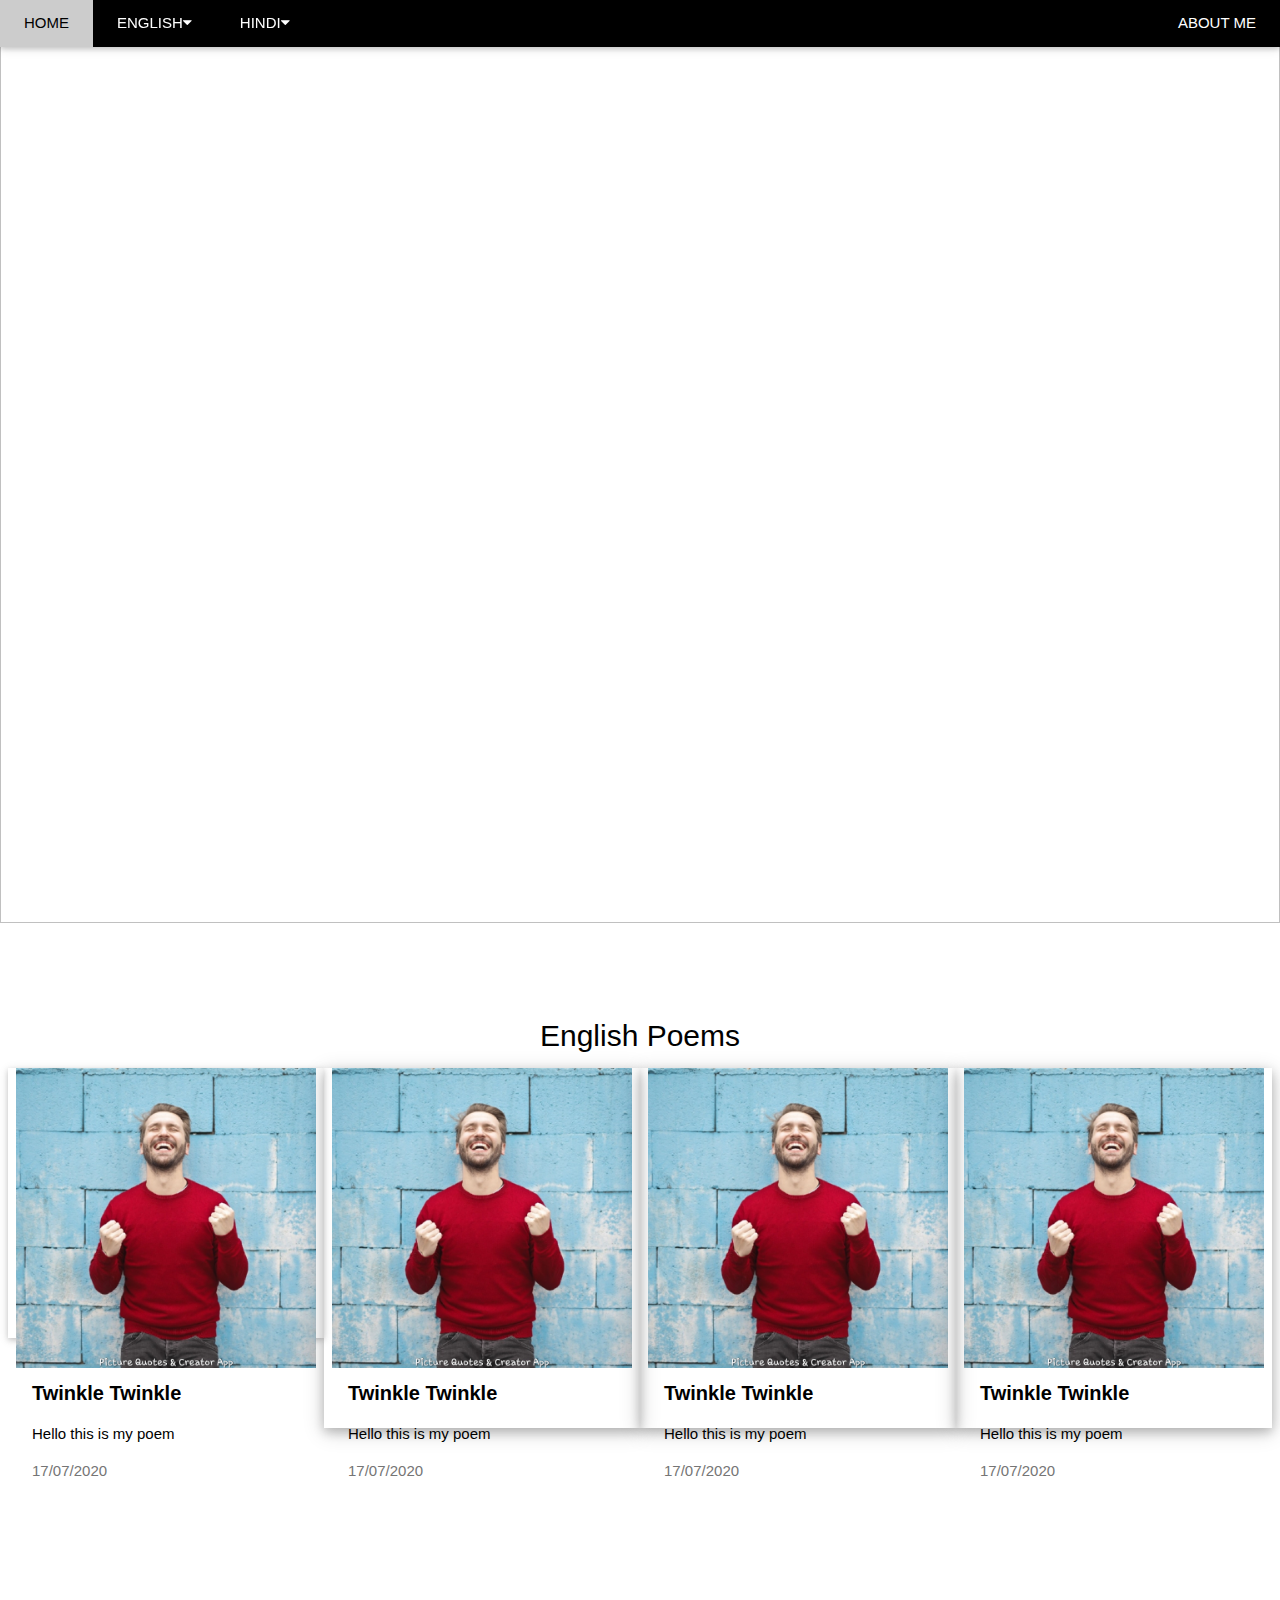
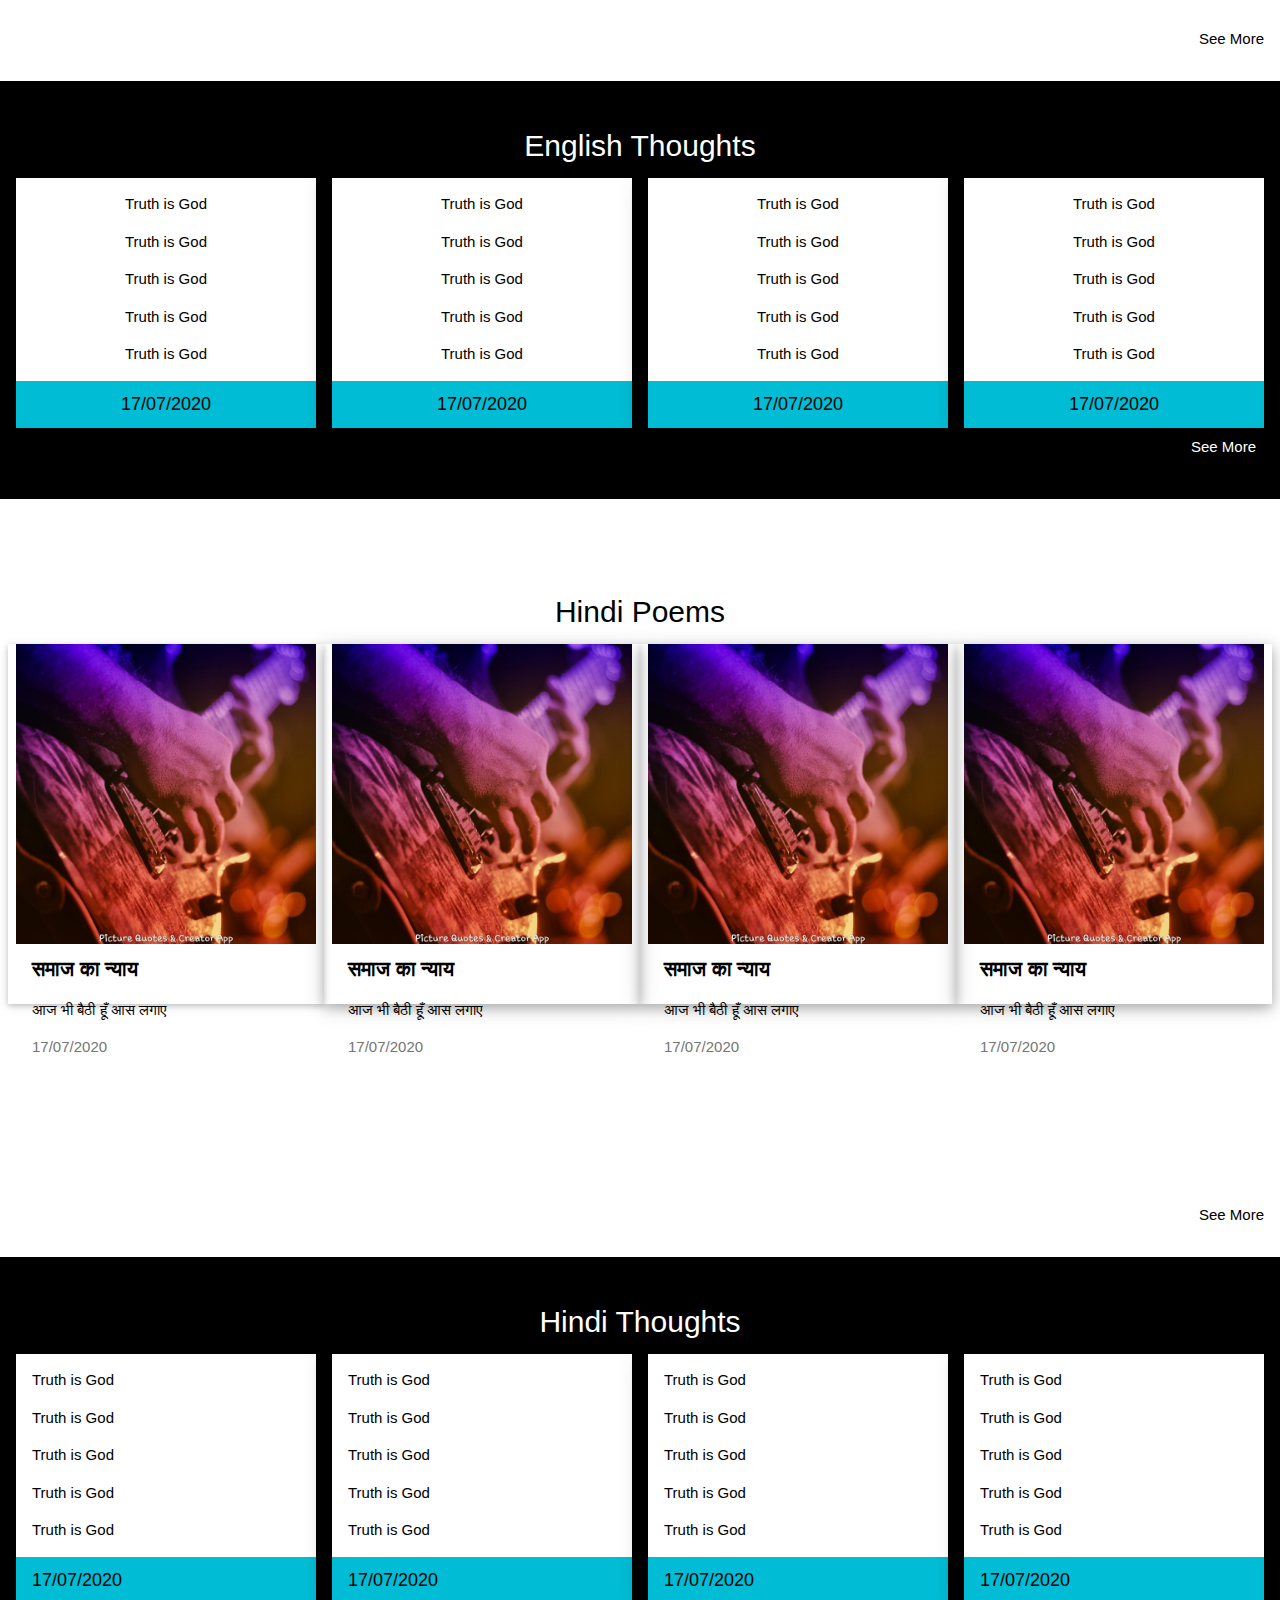
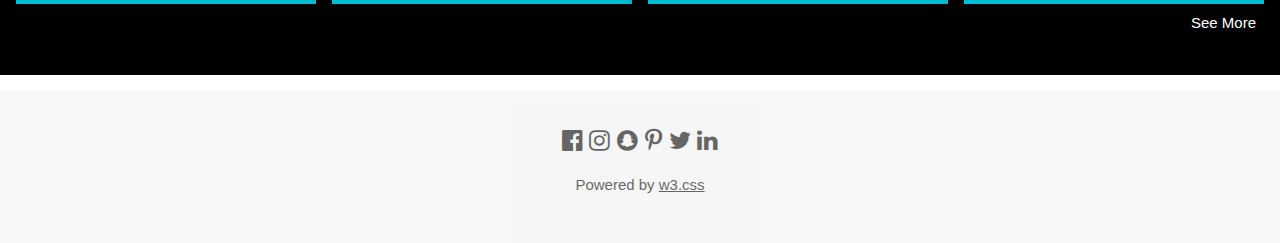
==== index.html @ 1cc3104b "first commit" ====
Result Size: 1516 x 295

<!DOCTYPE html>

<html>

<title>W3.CSS Template</title>

<meta charset="UTF-8">
<meta name="viewport" content="width=device-width, initial-scale=1">
<link rel="stylesheet" href="https://www.w3schools.com/w3css/4/w3.css">
<link rel="stylesheet" href="https://fonts.googleapis.com/css?family=Lato">
<link rel="stylesheet" href="https://cdnjs.cloudflare.com/ajax/libs/font-awesome/4.7.0/css/font-awesome.min.css">
<script type="text/javascript" src="myjs.js"></script>
<link href="https://fonts.googleapis.com/css?family=Kalam|PT+Sans+Caption|Pacifico&display=swap" rel="stylesheet"> 

<body>

​

<!-- Navbar (sit on top) -->

<div class="w3-top">
  <div class="w3-bar w3-black w3-card">
    <a class="w3-bar-item w3-button w3-padding-large w3-hide-medium w3-hide-large w3-right" href="javascript:void(0)" onclick="myFunction()" title="Toggle Navigation Menu"><i class="fa fa-bars"></i></a>
    <a href="#" class="w3-bar-item w3-button w3-padding-large">HOME</a>
    <div class="w3-dropdown-hover w3-hide-small">
      <button class="w3-padding-large w3-button w3-right" title="English">ENGLISH<i class="fa fa-caret-down"></i></button>     
      <div class="w3-dropdown-content w3-bar-block w3-card-4 w3-right">
        <a href="#" class="w3-bar-item w3-button">POEMS</a>
        <a href="#" class="w3-bar-item w3-button">THOUGHTS</a>
      </div>
    </div>

    <div class="w3-dropdown-hover w3-hide-small">
      <button class="w3-padding-large w3-button w3-right" title="Hindi">HINDI<i class="fa fa-caret-down"></i></button>     
      <div class="w3-dropdown-content w3-bar-block w3-card-4 w3-right">
        <a href="#" class="w3-bar-item w3-button">POEMS</a>
        <a href="#" class="w3-bar-item w3-button">THOUGHTS</a>
      </div>
    </div>

    <a href="#about" class="w3-bar-item w3-button w3-padding-large w3-hide-small w3-right">ABOUT ME</a>
  </div>
</div>

<!-- Navbar on small screens (remove the onclick attribute if you want the navbar to always show on top of the content when clicking on the links) -->
<div id="navDemo" class="w3-bar-block w3-black w3-hide w3-hide-large w3-hide-medium w3-top" style="margin-top:46px">
  <a href="#band" class="w3-bar-item w3-button w3-padding-large" onclick="myFunction()">ENGLISH POEMS</a>
  <a href="#tour" class="w3-bar-item w3-button w3-padding-large" onclick="myFunction()">ENGLISH THOUGHTS</a>
  <a href="#contact" class="w3-bar-item w3-button w3-padding-large" onclick="myFunction()">HINDI POEMS</a>
  <a href="#" class="w3-bar-item w3-button w3-padding-large" onclick="myFunction()">HINDI THOUGHTS</a>
  <a href="#" class="w3-bar-item w3-button w3-padding-large" onclick="myFunction()">ABOUT ME</a>
</div>

<div class="w3-display-container w3-wide">
  <img src="main.jpg" class="w3-image" style="width:100%">
  <div class="w3-display-middle"><h1 class="w3-xxxlarge w3-text-white w3-animate-fading" style="font-family: 'Pacifico', cursive;">Imagine & Feel</h1></div>

</div>


<!-- English Poems-->
 <div class="w3-row-padding w3-padding-64 w3-section">
	<h2 class="w3-center">English Poems</h2>

  <div class="w3-card w3-col s3" style="width:25%;height:30%">
    <img src="English_Poems/Poem1.jpg" class="w3-hover-grayscale" alt="Person" style="width:100%">
    <div class="w3-container">
      <h4><b>Twinkle Twinkle</b></h4>
      <p>Hello this is my poem </p>
      <p class="w3-text-gray">17/07/2020</p>
    </div>
  </div>
  <div class="w3-card-4 w3-col s3" style="width:25%;height:40%">
    <img src="English_Poems/Poem1.jpg" class="w3-hover-grayscale" alt="Person" style="width:100%">
    <div class="w3-container">
      <h4><b>Twinkle Twinkle </b></h4>
      <p>Hello this is my poem</p>
      <p class="w3-text-gray">17/07/2020</p>
    </div>
  </div>
    <div class="w3-card-4 w3-col s3" style="width:25%;height:40%">
    <img src="English_Poems/Poem1.jpg" class="w3-hover-grayscale" alt="Person" style="width:100%">
    <div class="w3-container">
      <h4><b>Twinkle Twinkle </b></h4>
      <p>Hello this is my poem </p>
      <p class="w3-text-gray">17/07/2020</p>
    </div>
  </div>

    <div class="w3-card-4 w3-col s3" style="width:25%;height:40%">
    <img src="English_Poems/Poem1.jpg" class="w3-hover-grayscale" alt="Person" style="width:100%">
    <div class="w3-container">
      <h4><b>Twinkle Twinkle </b></h4>
      <p>Hello this is my poem</p>
      <p class="w3-text-gray">17/07/2020</p>
    </div>
  </div>
  <br>
</div>

<br>
<br>
<br>
<br>
<br>
<div>
 <a href="englishp.html"><button class="w3-btn w3-right w3-round-xxlarge">See More</button></a>
</div>
<br>
<br>

<!-- English Thoughts-->
<div class="w3-row-padding w3-padding-32 w3-section w3-black w3-center">
	<h2>English Thoughts</h2>
	 <div class="w3-card-4 w3-col s3">

	<div class="w3-container w3-white">
	  <p>Truth is God</p>
	  <p>Truth is God</p>
	  <p>Truth is God</p>
	  <p>Truth is God</p>
	  <p>Truth is God</p>
	</div>

	<footer class="w3-container w3-cyan">
	  <h5>17/07/2020</h5>
	</footer>

	</div> 

	<div class="w3-card-4 w3-col s3">

	<div class="w3-container w3-white">
	  <p>Truth is God</p>
	  <p>Truth is God</p>
	  <p>Truth is God</p>
	  <p>Truth is God</p>
	  <p>Truth is God</p>
	</div>

	<footer class="w3-container w3-cyan">
	  <h5>17/07/2020</h5>
	</footer>

	</div>

	<div class="w3-card-4 w3-col s3">

	<div class="w3-container w3-white">
	  <p>Truth is God</p>
	  <p>Truth is God</p>
	  <p>Truth is God</p>
	  <p>Truth is God</p>
	  <p>Truth is God</p>
	</div>

	<footer class="w3-container w3-cyan">
	  <h5>17/07/2020</h5>
	</footer>

	</div>

	<div class="w3-card-4 w3-col s3">

	<div class="w3-container w3-white">
	  <p>Truth is God</p>
	  <p>Truth is God</p>
	  <p>Truth is God</p>
	  <p>Truth is God</p>
	  <p>Truth is God</p>
	</div>

	<footer class="w3-container w3-cyan">
	  <h5>17/07/2020</h5>
	</footer>

	</div>
	<br>
	<div>
 		<a href="englisht.html"><button class="w3-btn w3-right w3-round-xxlarge">See More</button></a>
	</div>
</div>



<!-- Hindi Poems-->
 <div class="w3-row-padding w3-padding-64 w3-section">
	<h2 class="w3-center">Hindi Poems</h2>

  <div class="w3-card w3-col s3" style="width:25%;height:40%">
    <img src="Hindi_Poems/Poem1.jpg" class="w3-hover-grayscale" alt="Person" style="width:100%">
    <div class="w3-container">
      <h4><b>समाज का न्याय </b></h4>
      <p>आज भी बैठी हूँ आस लगाए </p>
      <p class="w3-text-gray">17/07/2020</p>
    </div>
  </div>
  <div class="w3-card-4 w3-col s3" style="width:25%;height:40%">
    <img src="Hindi_Poems/Poem1.jpg" class="w3-hover-grayscale" alt="Person" style="width:100%">
    <div class="w3-container">
      <h4><b>समाज का न्याय </b></h4>
      <p>आज भी बैठी हूँ आस लगाए </p>
      <p class="w3-text-gray">17/07/2020</p>
    </div>
  </div>
    <div class="w3-card-4 w3-col s3" style="width:25%;height:40%">
    <img src="Hindi_Poems/Poem1.jpg" class="w3-hover-grayscale" alt="Person" style="width:100%">
    <div class="w3-container">
      <h4><b>समाज का न्याय </b></h4>
      <p>आज भी बैठी हूँ आस लगाए </p>
      <p class="w3-text-gray">17/07/2020</p>
    </div>
  </div>

    <div class="w3-card-4 w3-col s3" style="width:25%;height:40%">
    <img src="Hindi_Poems/Poem1.jpg" class="w3-hover-grayscale" alt="Person" style="width:100%">
    <div class="w3-container">
      <h4><b>समाज का न्याय </b></h4>
      <p>आज भी बैठी हूँ आस लगाए </p>
      <p class="w3-text-gray">17/07/2020</p>
    </div>
  </div>
  <br>
</div>
<br>
<br>
<br>
<br>
<br>
<div>
 <a href="hindip.html"><button class="w3-btn w3-right w3-round-xxlarge">See More</button></a>
</div>
<br>
<br>

<!-- Hindi Thoughts-->
<div class="w3-row-padding w3-padding-32 w3-section w3-black">
	<h2 class="w3-center">Hindi Thoughts</h2>
	 <div class="w3-card-4 w3-col s3">

	<div class="w3-container w3-white">
	  <p>Truth is God</p>
	  <p>Truth is God</p>
	  <p>Truth is God</p>
	  <p>Truth is God</p>
	  <p>Truth is God</p>
	</div>

	<footer class="w3-container w3-cyan">
	  <h5>17/07/2020</h5>
	</footer>

	</div> 

	<div class="w3-card-4 w3-col s3">

	<div class="w3-container w3-white">
	  <p>Truth is God</p>
	  <p>Truth is God</p>
	  <p>Truth is God</p>
	  <p>Truth is God</p>
	  <p>Truth is God</p>
	</div>

	<footer class="w3-container w3-cyan">
	  <h5>17/07/2020</h5>
	</footer>

	</div>

	<div class="w3-card-4 w3-col s3">

	<div class="w3-container w3-white">
	  <p>Truth is God</p>
	  <p>Truth is God</p>
	  <p>Truth is God</p>
	  <p>Truth is God</p>
	  <p>Truth is God</p>
	</div>

	<footer class="w3-container w3-cyan">
	  <h5>17/07/2020</h5>
	</footer>

	</div>

	<div class="w3-card-4 w3-col s3">

	<div class="w3-container w3-white">
	  <p>Truth is God</p>
	  <p>Truth is God</p>
	  <p>Truth is God</p>
	  <p>Truth is God</p>
	  <p>Truth is God</p>
	</div>

	<footer class="w3-container w3-cyan">
	  <h5>17/07/2020</h5>
	</footer>

	</div>
	<br>
	<div>
 		<a href="hindit.html"><button class="w3-btn w3-right w3-round-xxlarge">See More</button></a>
	</div>
</div>
<!-- Footer -->
<footer class="w3-container w3-padding-32 w3-center w3-opacity w3-light-grey w3-xlarge">
  <i class="fa fa-facebook-official w3-hover-opacity"></i>
  <i class="fa fa-instagram w3-hover-opacity"></i>
  <i class="fa fa-snapchat w3-hover-opacity"></i>
  <i class="fa fa-pinterest-p w3-hover-opacity"></i>
  <i class="fa fa-twitter w3-hover-opacity"></i>
  <i class="fa fa-linkedin w3-hover-opacity"></i>
  <p class="w3-medium">Powered by <a href="https://www.w3schools.com/w3css/default.asp" target="_blank">w3.css</a></p>
</footer>

</body>
</html>
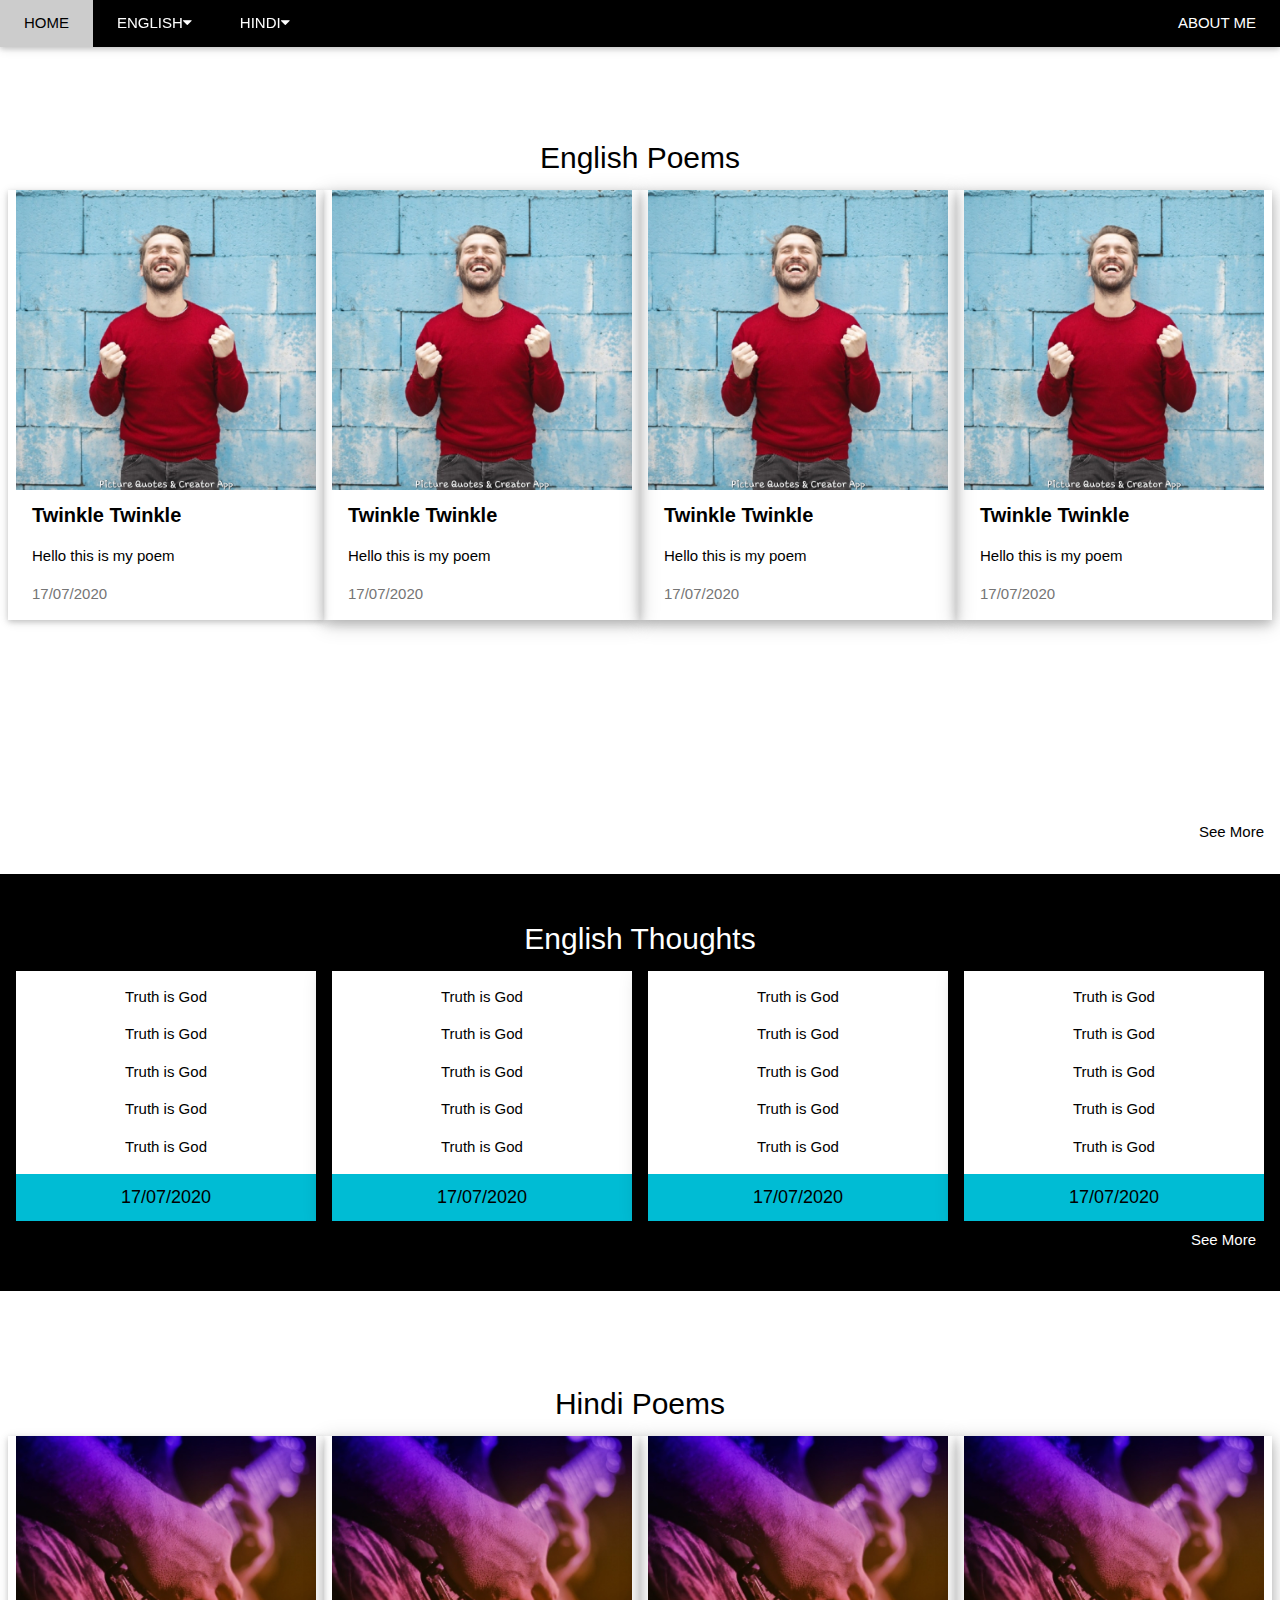
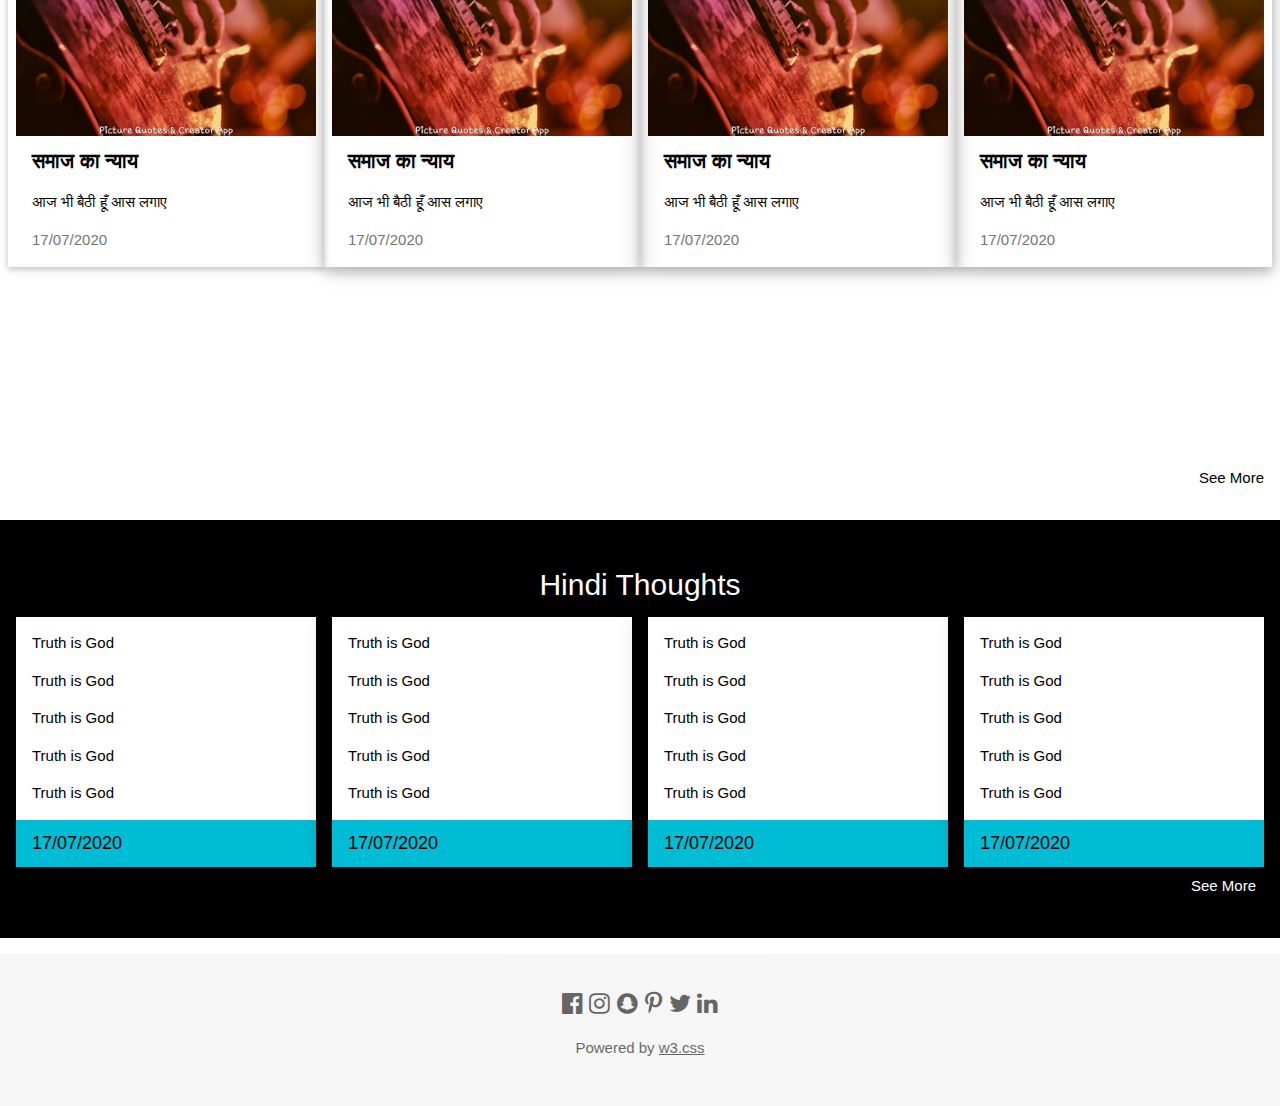
==== commit 0f78492c: "fs" ====
--- a/index.html
+++ b/index.html
@@ -1,6 +1,3 @@
-
-Result Size: 1516 x 295
-
 <!DOCTYPE html>
 
 <html>
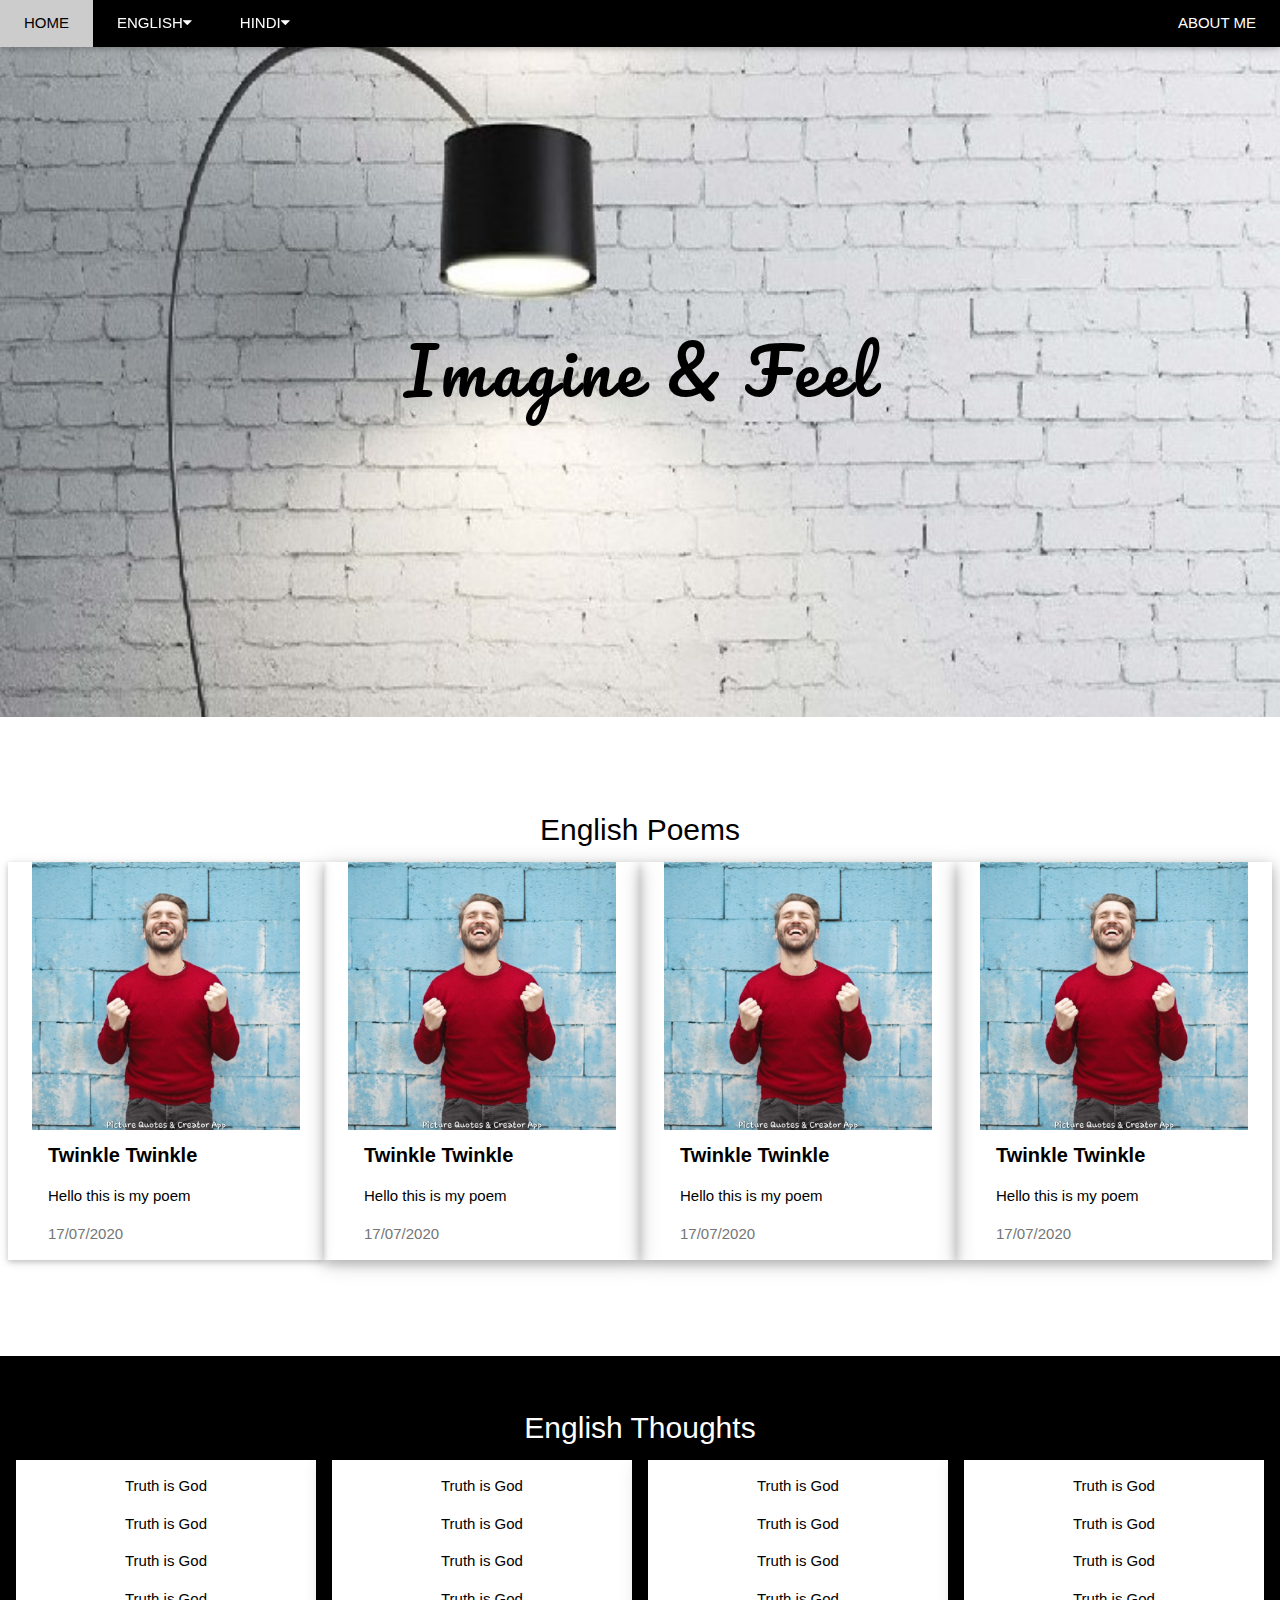
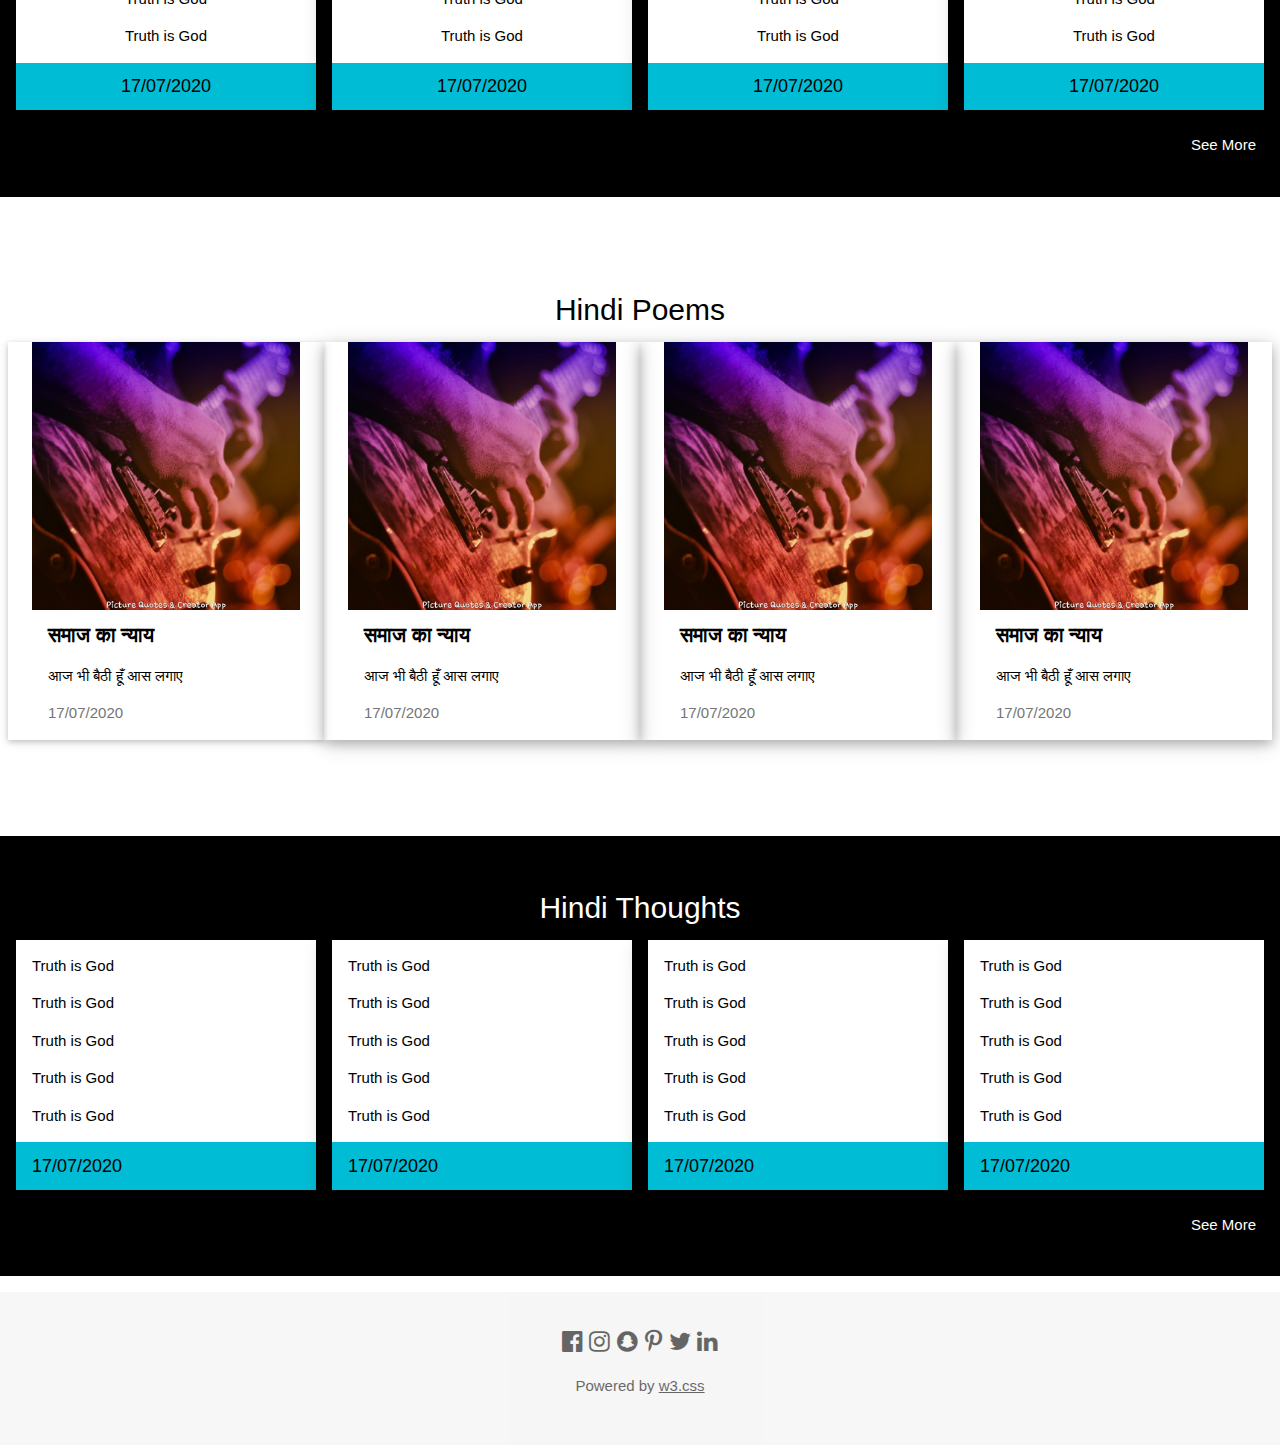
==== commit 732340f1: "fs" ====
--- a/index.html
+++ b/index.html
@@ -2,7 +2,7 @@
 
 <html>
 
-<title>W3.CSS Template</title>
+<title>Imagine And Feel</title>
 
 <meta charset="UTF-8">
 <meta name="viewport" content="width=device-width, initial-scale=1">
@@ -25,16 +25,16 @@
     <div class="w3-dropdown-hover w3-hide-small">
       <button class="w3-padding-large w3-button w3-right" title="English">ENGLISH<i class="fa fa-caret-down"></i></button>     
       <div class="w3-dropdown-content w3-bar-block w3-card-4 w3-right">
-        <a href="#" class="w3-bar-item w3-button">POEMS</a>
-        <a href="#" class="w3-bar-item w3-button">THOUGHTS</a>
+        <a href="#englishp" class="w3-bar-item w3-button">POEMS</a>
+        <a href="#englisht" class="w3-bar-item w3-button">THOUGHTS</a>
       </div>
     </div>
 
     <div class="w3-dropdown-hover w3-hide-small">
       <button class="w3-padding-large w3-button w3-right" title="Hindi">HINDI<i class="fa fa-caret-down"></i></button>     
       <div class="w3-dropdown-content w3-bar-block w3-card-4 w3-right">
-        <a href="#" class="w3-bar-item w3-button">POEMS</a>
-        <a href="#" class="w3-bar-item w3-button">THOUGHTS</a>
+        <a href="#hindip" class="w3-bar-item w3-button">POEMS</a>
+        <a href="#hindit" class="w3-bar-item w3-button">THOUGHTS</a>
       </div>
     </div>
 
@@ -44,33 +44,36 @@
 
 <!-- Navbar on small screens (remove the onclick attribute if you want the navbar to always show on top of the content when clicking on the links) -->
 <div id="navDemo" class="w3-bar-block w3-black w3-hide w3-hide-large w3-hide-medium w3-top" style="margin-top:46px">
-  <a href="#band" class="w3-bar-item w3-button w3-padding-large" onclick="myFunction()">ENGLISH POEMS</a>
-  <a href="#tour" class="w3-bar-item w3-button w3-padding-large" onclick="myFunction()">ENGLISH THOUGHTS</a>
-  <a href="#contact" class="w3-bar-item w3-button w3-padding-large" onclick="myFunction()">HINDI POEMS</a>
-  <a href="#" class="w3-bar-item w3-button w3-padding-large" onclick="myFunction()">HINDI THOUGHTS</a>
-  <a href="#" class="w3-bar-item w3-button w3-padding-large" onclick="myFunction()">ABOUT ME</a>
+  <a href="#englishp" class="w3-bar-item w3-button w3-padding-large" onclick="myFunction()">ENGLISH POEMS</a>
+  <a href="#englisht" class="w3-bar-item w3-button w3-padding-large" onclick="myFunction()">ENGLISH THOUGHTS</a>
+  <a href="#hindip" class="w3-bar-item w3-button w3-padding-large" onclick="myFunction()">HINDI POEMS</a>
+  <a href="#hindit" class="w3-bar-item w3-button w3-padding-large" onclick="myFunction()">HINDI THOUGHTS</a>
+  <a href="about.html" class="w3-bar-item w3-button w3-padding-large" onclick="myFunction()">ABOUT ME</a>
 </div>
 
 <div class="w3-display-container w3-wide">
   <img src="main.jpg" class="w3-image" style="width:100%">
-  <div class="w3-display-middle"><h1 class="w3-xxxlarge w3-text-white w3-animate-fading" style="font-family: 'Pacifico', cursive;">Imagine & Feel</h1></div>
+  <div class="w3-display-middle"><h1 class="w3-jumbo w3-text-black w3-animate-fading" style="font-family: 'Pacifico', cursive;">Imagine & Feel</h1></div>
 
 </div>
 
 
 <!-- English Poems-->
- <div class="w3-row-padding w3-padding-64 w3-section">
+ <div class="w3-row-padding w3-padding-64 w3-section" id="englishp">
 	<h2 class="w3-center">English Poems</h2>
 
-  <div class="w3-card w3-col s3" style="width:25%;height:30%">
+  <div class="w3-card w3-col l3 m6 w3-margin-bottom" style="width:25%;height:30%">
+  	<div class="w3-container">
     <img src="English_Poems/Poem1.jpg" class="w3-hover-grayscale" alt="Person" style="width:100%">
     <div class="w3-container">
       <h4><b>Twinkle Twinkle</b></h4>
       <p>Hello this is my poem </p>
       <p class="w3-text-gray">17/07/2020</p>
-    </div>
-  </div>
-  <div class="w3-card-4 w3-col s3" style="width:25%;height:40%">
+  </div>
+    </div>
+  </div>
+  <div class="w3-card-4 w3-col l3 m6 w3-margin-bottom" style="width:25%;height:40%">
+  	<div class="w3-container">
     <img src="English_Poems/Poem1.jpg" class="w3-hover-grayscale" alt="Person" style="width:100%">
     <div class="w3-container">
       <h4><b>Twinkle Twinkle </b></h4>
@@ -78,7 +81,10 @@
       <p class="w3-text-gray">17/07/2020</p>
     </div>
   </div>
-    <div class="w3-card-4 w3-col s3" style="width:25%;height:40%">
+</div>
+
+    <div class="w3-card-4 w3-col l3 m6 w3-margin-bottom" style="width:25%;height:40%">
+    	<div class="w3-container">
     <img src="English_Poems/Poem1.jpg" class="w3-hover-grayscale" alt="Person" style="width:100%">
     <div class="w3-container">
       <h4><b>Twinkle Twinkle </b></h4>
@@ -86,8 +92,11 @@
       <p class="w3-text-gray">17/07/2020</p>
     </div>
   </div>
-
-    <div class="w3-card-4 w3-col s3" style="width:25%;height:40%">
+</div>
+
+
+    <div class="w3-card-4 w3-col l3 m6 w3-margin-bottom" style="width:25%;height:40%">
+	<div class="w3-container">
     <img src="English_Poems/Poem1.jpg" class="w3-hover-grayscale" alt="Person" style="width:100%">
     <div class="w3-container">
       <h4><b>Twinkle Twinkle </b></h4>
@@ -95,24 +104,17 @@
       <p class="w3-text-gray">17/07/2020</p>
     </div>
   </div>
-  <br>
-</div>
-
-<br>
-<br>
-<br>
-<br>
-<br>
+</div>
+</div>
 <div>
  <a href="englishp.html"><button class="w3-btn w3-right w3-round-xxlarge">See More</button></a>
 </div>
-<br>
-<br>
+
 
 <!-- English Thoughts-->
-<div class="w3-row-padding w3-padding-32 w3-section w3-black w3-center">
+<div class="w3-row-padding w3-padding-32 w3-section w3-black w3-center" id="englisht">
 	<h2>English Thoughts</h2>
-	 <div class="w3-card-4 w3-col s3">
+	 <div class="w3-card-4 w3-col l3 m6 w3-margin-bottom">
 
 	<div class="w3-container w3-white">
 	  <p>Truth is God</p>
@@ -128,39 +130,39 @@
 
 	</div> 
 
-	<div class="w3-card-4 w3-col s3">
-
-	<div class="w3-container w3-white">
-	  <p>Truth is God</p>
-	  <p>Truth is God</p>
-	  <p>Truth is God</p>
-	  <p>Truth is God</p>
-	  <p>Truth is God</p>
-	</div>
-
-	<footer class="w3-container w3-cyan">
-	  <h5>17/07/2020</h5>
-	</footer>
-
-	</div>
-
-	<div class="w3-card-4 w3-col s3">
-
-	<div class="w3-container w3-white">
-	  <p>Truth is God</p>
-	  <p>Truth is God</p>
-	  <p>Truth is God</p>
-	  <p>Truth is God</p>
-	  <p>Truth is God</p>
-	</div>
-
-	<footer class="w3-container w3-cyan">
-	  <h5>17/07/2020</h5>
-	</footer>
-
-	</div>
-
-	<div class="w3-card-4 w3-col s3">
+	<div class="w3-card-4 w3-col l3 m6 w3-margin-bottom">
+
+	<div class="w3-container w3-white">
+	  <p>Truth is God</p>
+	  <p>Truth is God</p>
+	  <p>Truth is God</p>
+	  <p>Truth is God</p>
+	  <p>Truth is God</p>
+	</div>
+
+	<footer class="w3-container w3-cyan">
+	  <h5>17/07/2020</h5>
+	</footer>
+
+	</div>
+
+	<div class="w3-card-4 w3-col l3 m6 w3-margin-bottom">
+
+	<div class="w3-container w3-white">
+	  <p>Truth is God</p>
+	  <p>Truth is God</p>
+	  <p>Truth is God</p>
+	  <p>Truth is God</p>
+	  <p>Truth is God</p>
+	</div>
+
+	<footer class="w3-container w3-cyan">
+	  <h5>17/07/2020</h5>
+	</footer>
+
+	</div>
+
+	<div class="w3-card-4 w3-col l3 m6 w3-margin-bottom">
 
 	<div class="w3-container w3-white">
 	  <p>Truth is God</p>
@@ -184,10 +186,11 @@
 
 
 <!-- Hindi Poems-->
- <div class="w3-row-padding w3-padding-64 w3-section">
+ <div class="w3-row-padding w3-padding-64 w3-section" id="hindip">
 	<h2 class="w3-center">Hindi Poems</h2>
 
-  <div class="w3-card w3-col s3" style="width:25%;height:40%">
+  <div class="w3-card w3-col l3 m6 w3-margin-bottom" style="width:25%;height:40%">
+  	<div class="w3-container">
     <img src="Hindi_Poems/Poem1.jpg" class="w3-hover-grayscale" alt="Person" style="width:100%">
     <div class="w3-container">
       <h4><b>समाज का न्याय </b></h4>
@@ -195,7 +198,9 @@
       <p class="w3-text-gray">17/07/2020</p>
     </div>
   </div>
-  <div class="w3-card-4 w3-col s3" style="width:25%;height:40%">
+</div>
+  <div class="w3-card-4 w3-col l3 m6 w3-margin-bottom" style="width:25%;height:40%">
+  	<div class="w3-container">
     <img src="Hindi_Poems/Poem1.jpg" class="w3-hover-grayscale" alt="Person" style="width:100%">
     <div class="w3-container">
       <h4><b>समाज का न्याय </b></h4>
@@ -203,7 +208,10 @@
       <p class="w3-text-gray">17/07/2020</p>
     </div>
   </div>
-    <div class="w3-card-4 w3-col s3" style="width:25%;height:40%">
+</div>
+
+    <div class="w3-card-4 w3-col l3 m6 w3-margin-bottom" style="width:25%;height:40%">
+	<div class="w3-container">
     <img src="Hindi_Poems/Poem1.jpg" class="w3-hover-grayscale" alt="Person" style="width:100%">
     <div class="w3-container">
       <h4><b>समाज का न्याय </b></h4>
@@ -211,8 +219,11 @@
       <p class="w3-text-gray">17/07/2020</p>
     </div>
   </div>
-
-    <div class="w3-card-4 w3-col s3" style="width:25%;height:40%">
+</div>
+
+
+    <div class="w3-card-4 w3-col l3 m6 w3-margin-bottom" style="width:25%;height:40%">
+	<div class="w3-container">
     <img src="Hindi_Poems/Poem1.jpg" class="w3-hover-grayscale" alt="Person" style="width:100%">
     <div class="w3-container">
       <h4><b>समाज का न्याय </b></h4>
@@ -220,23 +231,16 @@
       <p class="w3-text-gray">17/07/2020</p>
     </div>
   </div>
-  <br>
-</div>
-<br>
-<br>
-<br>
-<br>
-<br>
+</div>
+</div>
 <div>
  <a href="hindip.html"><button class="w3-btn w3-right w3-round-xxlarge">See More</button></a>
 </div>
-<br>
-<br>
 
 <!-- Hindi Thoughts-->
-<div class="w3-row-padding w3-padding-32 w3-section w3-black">
+<div class="w3-row-padding w3-padding-32 w3-section w3-black" id ="hindit">
 	<h2 class="w3-center">Hindi Thoughts</h2>
-	 <div class="w3-card-4 w3-col s3">
+	 <div class="w3-card-4 w3-col l3 m6 w3-margin-bottom">
 
 	<div class="w3-container w3-white">
 	  <p>Truth is God</p>
@@ -252,39 +256,39 @@
 
 	</div> 
 
-	<div class="w3-card-4 w3-col s3">
-
-	<div class="w3-container w3-white">
-	  <p>Truth is God</p>
-	  <p>Truth is God</p>
-	  <p>Truth is God</p>
-	  <p>Truth is God</p>
-	  <p>Truth is God</p>
-	</div>
-
-	<footer class="w3-container w3-cyan">
-	  <h5>17/07/2020</h5>
-	</footer>
-
-	</div>
-
-	<div class="w3-card-4 w3-col s3">
-
-	<div class="w3-container w3-white">
-	  <p>Truth is God</p>
-	  <p>Truth is God</p>
-	  <p>Truth is God</p>
-	  <p>Truth is God</p>
-	  <p>Truth is God</p>
-	</div>
-
-	<footer class="w3-container w3-cyan">
-	  <h5>17/07/2020</h5>
-	</footer>
-
-	</div>
-
-	<div class="w3-card-4 w3-col s3">
+	<div class="w3-card-4 w3-col l3 m6 w3-margin-bottom">
+
+	<div class="w3-container w3-white">
+	  <p>Truth is God</p>
+	  <p>Truth is God</p>
+	  <p>Truth is God</p>
+	  <p>Truth is God</p>
+	  <p>Truth is God</p>
+	</div>
+
+	<footer class="w3-container w3-cyan">
+	  <h5>17/07/2020</h5>
+	</footer>
+
+	</div>
+
+	<div class="w3-card-4 w3-col l3 m6 w3-margin-bottom">
+
+	<div class="w3-container w3-white">
+	  <p>Truth is God</p>
+	  <p>Truth is God</p>
+	  <p>Truth is God</p>
+	  <p>Truth is God</p>
+	  <p>Truth is God</p>
+	</div>
+
+	<footer class="w3-container w3-cyan">
+	  <h5>17/07/2020</h5>
+	</footer>
+
+	</div>
+
+	<div class="w3-card-4 w3-col l3 m6 w3-margin-bottom">
 
 	<div class="w3-container w3-white">
 	  <p>Truth is God</p>
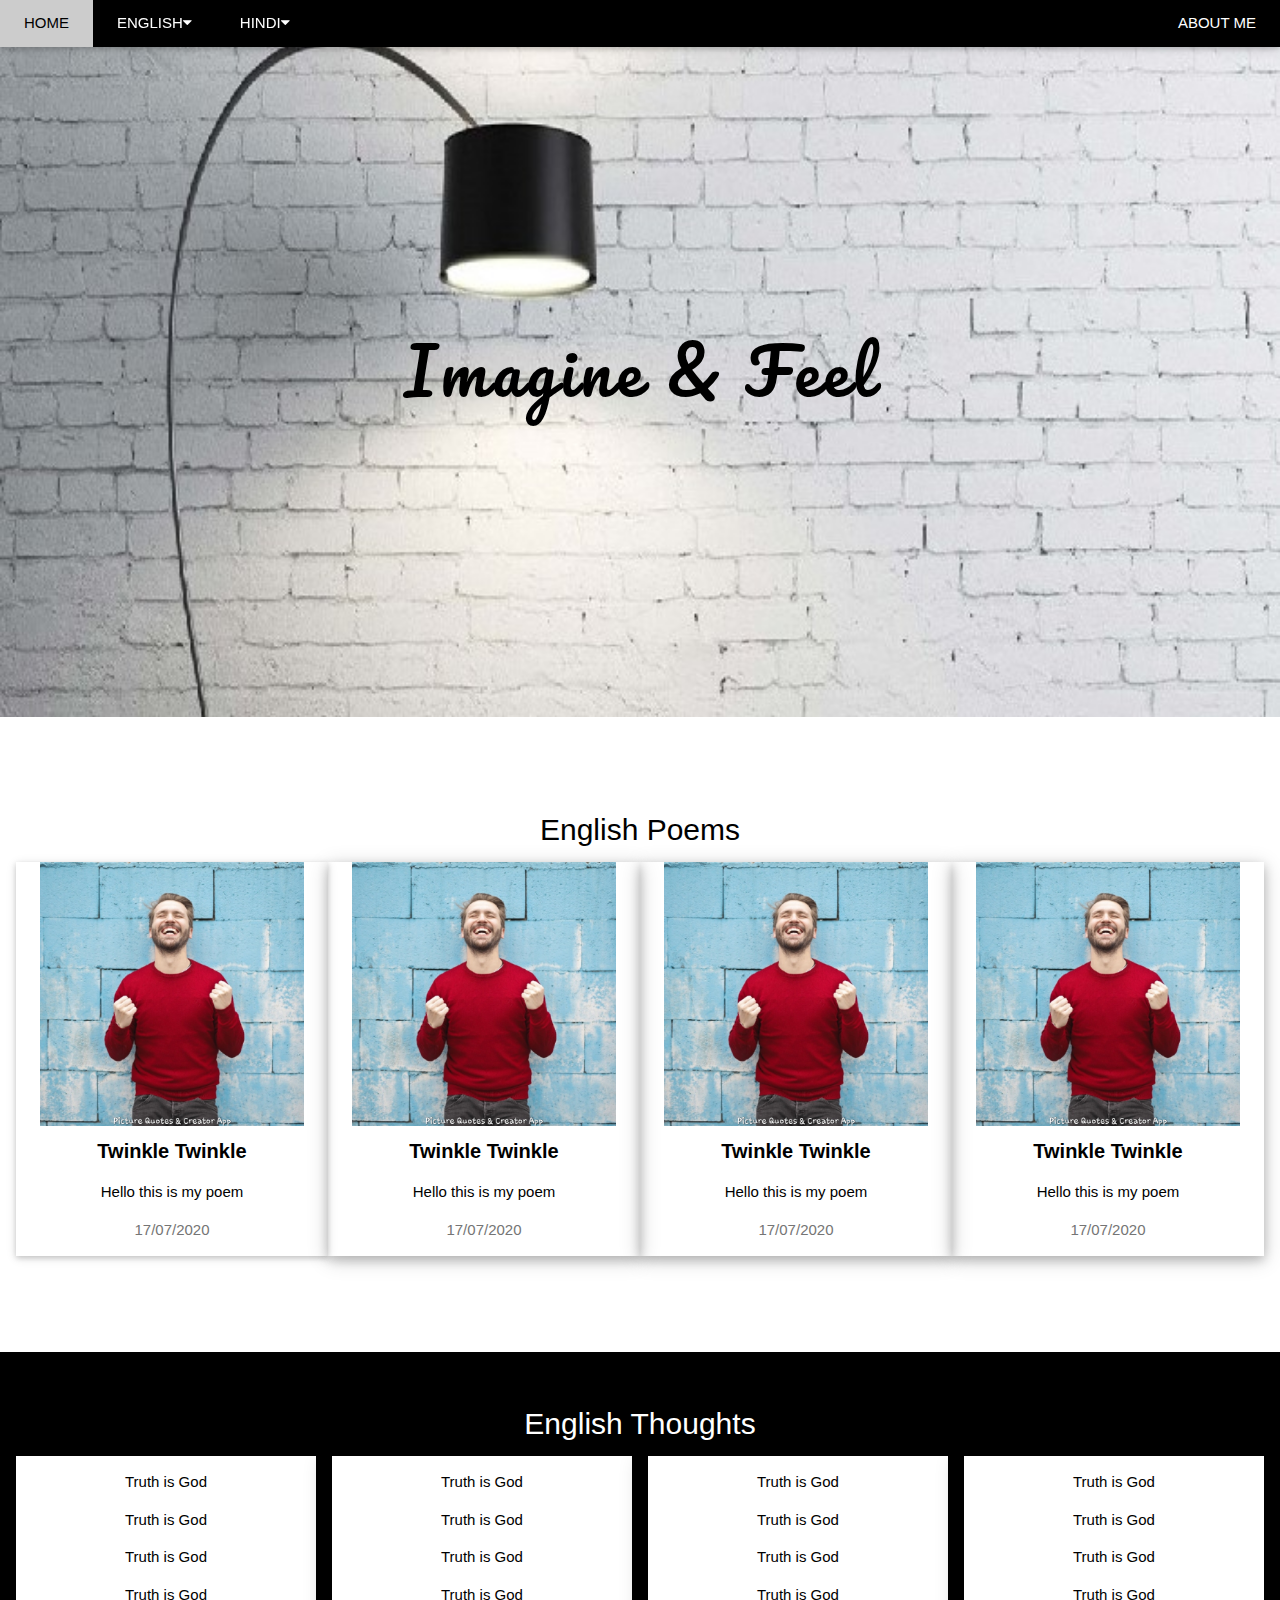
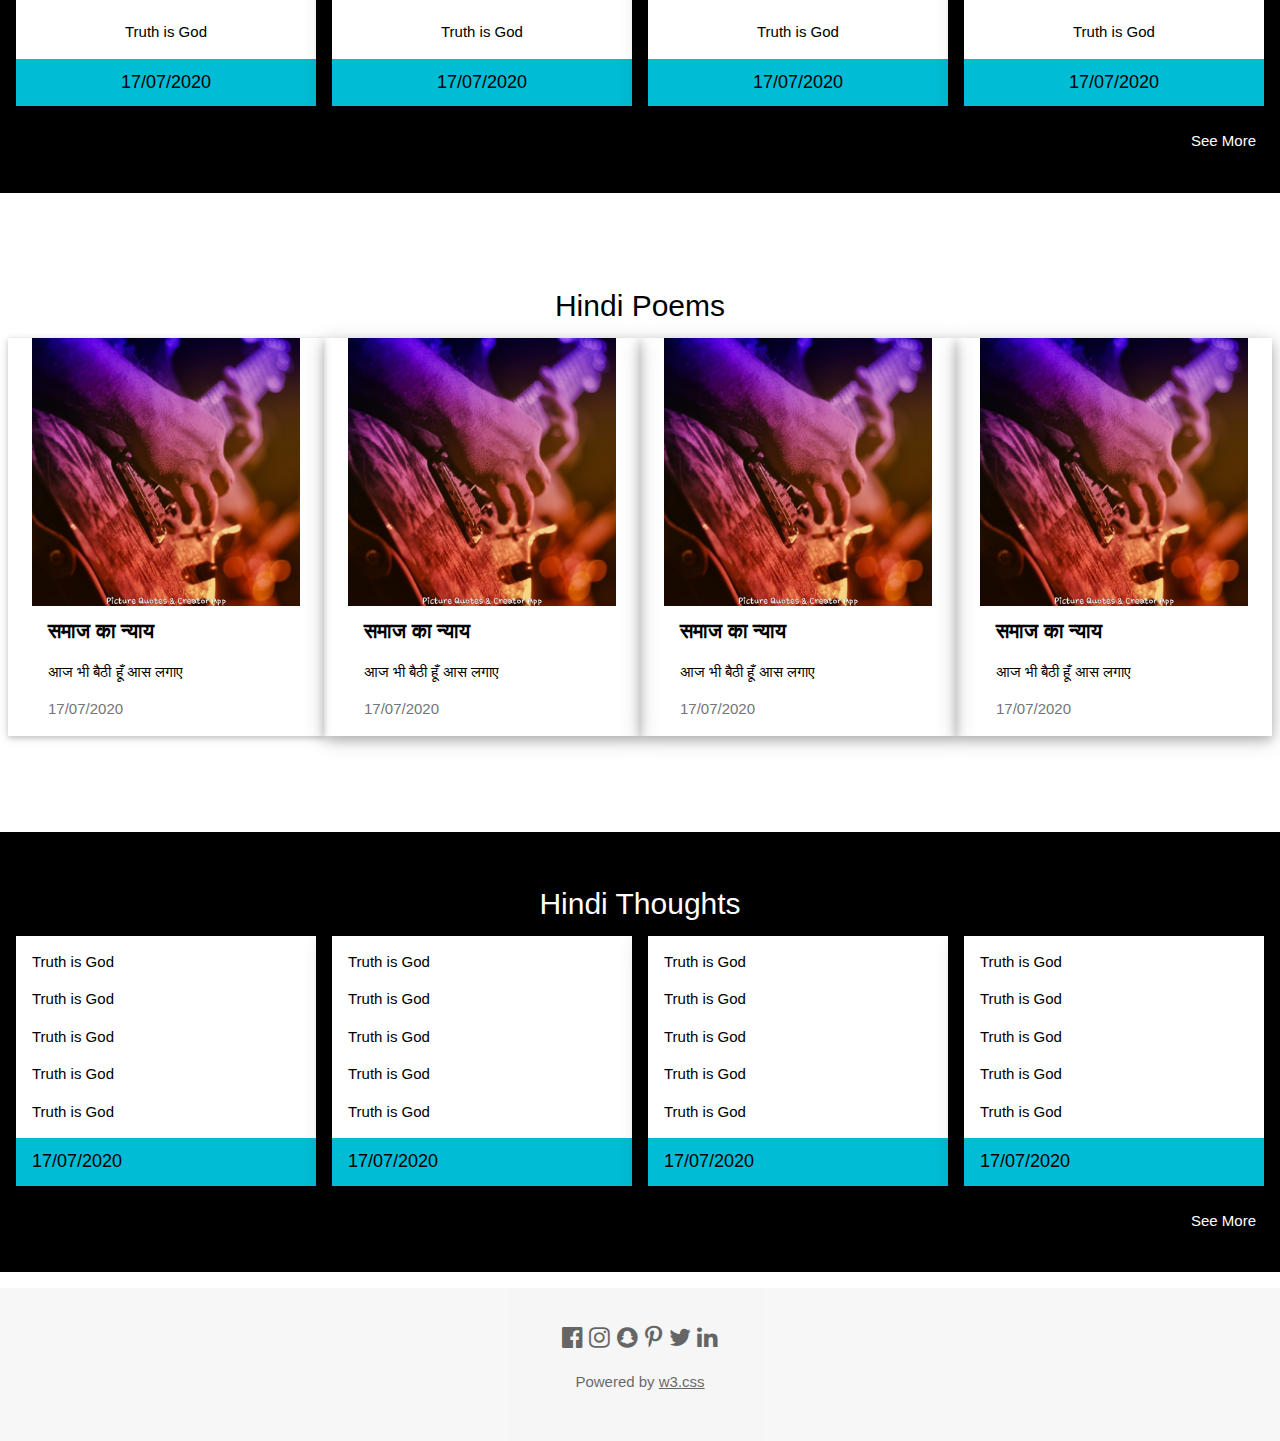
==== commit 0b299204: "fs" ====
--- a/index.html
+++ b/index.html
@@ -59,10 +59,10 @@
 
 
 <!-- English Poems-->
- <div class="w3-row-padding w3-padding-64 w3-section" id="englishp">
+ <div class="w3-container w3-row-padding w3-padding-64 w3-section w3-center" id="englishp">
 	<h2 class="w3-center">English Poems</h2>
 
-  <div class="w3-card w3-col l3 m6 w3-margin-bottom" style="width:25%;height:30%">
+  <div class="w3-card w3-col l3 m3 s6 w3-margin-bottom" >
   	<div class="w3-container">
     <img src="English_Poems/Poem1.jpg" class="w3-hover-grayscale" alt="Person" style="width:100%">
     <div class="w3-container">
@@ -72,7 +72,7 @@
   </div>
     </div>
   </div>
-  <div class="w3-card-4 w3-col l3 m6 w3-margin-bottom" style="width:25%;height:40%">
+  <div class="w3-card-4 w3-col l3 m3 s6 w3-margin-bottom">
   	<div class="w3-container">
     <img src="English_Poems/Poem1.jpg" class="w3-hover-grayscale" alt="Person" style="width:100%">
     <div class="w3-container">
@@ -83,7 +83,7 @@
   </div>
 </div>
 
-    <div class="w3-card-4 w3-col l3 m6 w3-margin-bottom" style="width:25%;height:40%">
+    <div class="w3-card-4 w3-col l3 m3 s6 w3-margin-bottom" >
     	<div class="w3-container">
     <img src="English_Poems/Poem1.jpg" class="w3-hover-grayscale" alt="Person" style="width:100%">
     <div class="w3-container">
@@ -95,7 +95,7 @@
 </div>
 
 
-    <div class="w3-card-4 w3-col l3 m6 w3-margin-bottom" style="width:25%;height:40%">
+    <div class="w3-card-4 w3-col l3 m3 s6 w3-margin-bottom">
 	<div class="w3-container">
     <img src="English_Poems/Poem1.jpg" class="w3-hover-grayscale" alt="Person" style="width:100%">
     <div class="w3-container">
@@ -114,7 +114,7 @@
 <!-- English Thoughts-->
 <div class="w3-row-padding w3-padding-32 w3-section w3-black w3-center" id="englisht">
 	<h2>English Thoughts</h2>
-	 <div class="w3-card-4 w3-col l3 m6 w3-margin-bottom">
+	 <div class="w3-card-4 w3-col l3 m3 s6 w3-margin-bottom">
 
 	<div class="w3-container w3-white">
 	  <p>Truth is God</p>
@@ -130,39 +130,39 @@
 
 	</div> 
 
-	<div class="w3-card-4 w3-col l3 m6 w3-margin-bottom">
-
-	<div class="w3-container w3-white">
-	  <p>Truth is God</p>
-	  <p>Truth is God</p>
-	  <p>Truth is God</p>
-	  <p>Truth is God</p>
-	  <p>Truth is God</p>
-	</div>
-
-	<footer class="w3-container w3-cyan">
-	  <h5>17/07/2020</h5>
-	</footer>
-
-	</div>
-
-	<div class="w3-card-4 w3-col l3 m6 w3-margin-bottom">
-
-	<div class="w3-container w3-white">
-	  <p>Truth is God</p>
-	  <p>Truth is God</p>
-	  <p>Truth is God</p>
-	  <p>Truth is God</p>
-	  <p>Truth is God</p>
-	</div>
-
-	<footer class="w3-container w3-cyan">
-	  <h5>17/07/2020</h5>
-	</footer>
-
-	</div>
-
-	<div class="w3-card-4 w3-col l3 m6 w3-margin-bottom">
+	<div class="w3-card-4 w3-col l3 m3 s6 w3-margin-bottom">
+
+	<div class="w3-container w3-white">
+	  <p>Truth is God</p>
+	  <p>Truth is God</p>
+	  <p>Truth is God</p>
+	  <p>Truth is God</p>
+	  <p>Truth is God</p>
+	</div>
+
+	<footer class="w3-container w3-cyan">
+	  <h5>17/07/2020</h5>
+	</footer>
+
+	</div>
+
+	<div class="w3-card-4 w3-col l3 m3 s6 w3-margin-bottom">
+
+	<div class="w3-container w3-white">
+	  <p>Truth is God</p>
+	  <p>Truth is God</p>
+	  <p>Truth is God</p>
+	  <p>Truth is God</p>
+	  <p>Truth is God</p>
+	</div>
+
+	<footer class="w3-container w3-cyan">
+	  <h5>17/07/2020</h5>
+	</footer>
+
+	</div>
+
+	<div class="w3-card-4 w3-col l3 m3 s6 w3-margin-bottom">
 
 	<div class="w3-container w3-white">
 	  <p>Truth is God</p>
@@ -189,7 +189,7 @@
  <div class="w3-row-padding w3-padding-64 w3-section" id="hindip">
 	<h2 class="w3-center">Hindi Poems</h2>
 
-  <div class="w3-card w3-col l3 m6 w3-margin-bottom" style="width:25%;height:40%">
+  <div class="w3-card w3-col l3 m3 s6 w3-margin-bottom">
   	<div class="w3-container">
     <img src="Hindi_Poems/Poem1.jpg" class="w3-hover-grayscale" alt="Person" style="width:100%">
     <div class="w3-container">
@@ -199,7 +199,7 @@
     </div>
   </div>
 </div>
-  <div class="w3-card-4 w3-col l3 m6 w3-margin-bottom" style="width:25%;height:40%">
+  <div class="w3-card-4 w3-col l3 m3 s6 w3-margin-bottom">
   	<div class="w3-container">
     <img src="Hindi_Poems/Poem1.jpg" class="w3-hover-grayscale" alt="Person" style="width:100%">
     <div class="w3-container">
@@ -210,7 +210,7 @@
   </div>
 </div>
 
-    <div class="w3-card-4 w3-col l3 m6 w3-margin-bottom" style="width:25%;height:40%">
+    <div class="w3-card-4 w3-col l3 m3 s6 w3-margin-bottom">
 	<div class="w3-container">
     <img src="Hindi_Poems/Poem1.jpg" class="w3-hover-grayscale" alt="Person" style="width:100%">
     <div class="w3-container">
@@ -222,7 +222,7 @@
 </div>
 
 
-    <div class="w3-card-4 w3-col l3 m6 w3-margin-bottom" style="width:25%;height:40%">
+    <div class="w3-card-4 w3-col l3 m3 s6 w3-margin-bottom">
 	<div class="w3-container">
     <img src="Hindi_Poems/Poem1.jpg" class="w3-hover-grayscale" alt="Person" style="width:100%">
     <div class="w3-container">
@@ -240,7 +240,7 @@
 <!-- Hindi Thoughts-->
 <div class="w3-row-padding w3-padding-32 w3-section w3-black" id ="hindit">
 	<h2 class="w3-center">Hindi Thoughts</h2>
-	 <div class="w3-card-4 w3-col l3 m6 w3-margin-bottom">
+	 <div class="w3-card-4 w3-col l3 m3 s6 w3-margin-bottom">
 
 	<div class="w3-container w3-white">
 	  <p>Truth is God</p>
@@ -256,23 +256,23 @@
 
 	</div> 
 
-	<div class="w3-card-4 w3-col l3 m6 w3-margin-bottom">
-
-	<div class="w3-container w3-white">
-	  <p>Truth is God</p>
-	  <p>Truth is God</p>
-	  <p>Truth is God</p>
-	  <p>Truth is God</p>
-	  <p>Truth is God</p>
-	</div>
-
-	<footer class="w3-container w3-cyan">
-	  <h5>17/07/2020</h5>
-	</footer>
-
-	</div>
-
-	<div class="w3-card-4 w3-col l3 m6 w3-margin-bottom">
+	<div class="w3-card-4 w3-col l3 m3 s6 w3-margin-bottom">
+
+	<div class="w3-container w3-white">
+	  <p>Truth is God</p>
+	  <p>Truth is God</p>
+	  <p>Truth is God</p>
+	  <p>Truth is God</p>
+	  <p>Truth is God</p>
+	</div>
+
+	<footer class="w3-container w3-cyan">
+	  <h5>17/07/2020</h5>
+	</footer>
+
+	</div>
+
+	<div class="w3-card-4 w3-col l3 m3 s6 w3-margin-bottom">
 
 	<div class="w3-container w3-white">
 	  <p>Truth is God</p>
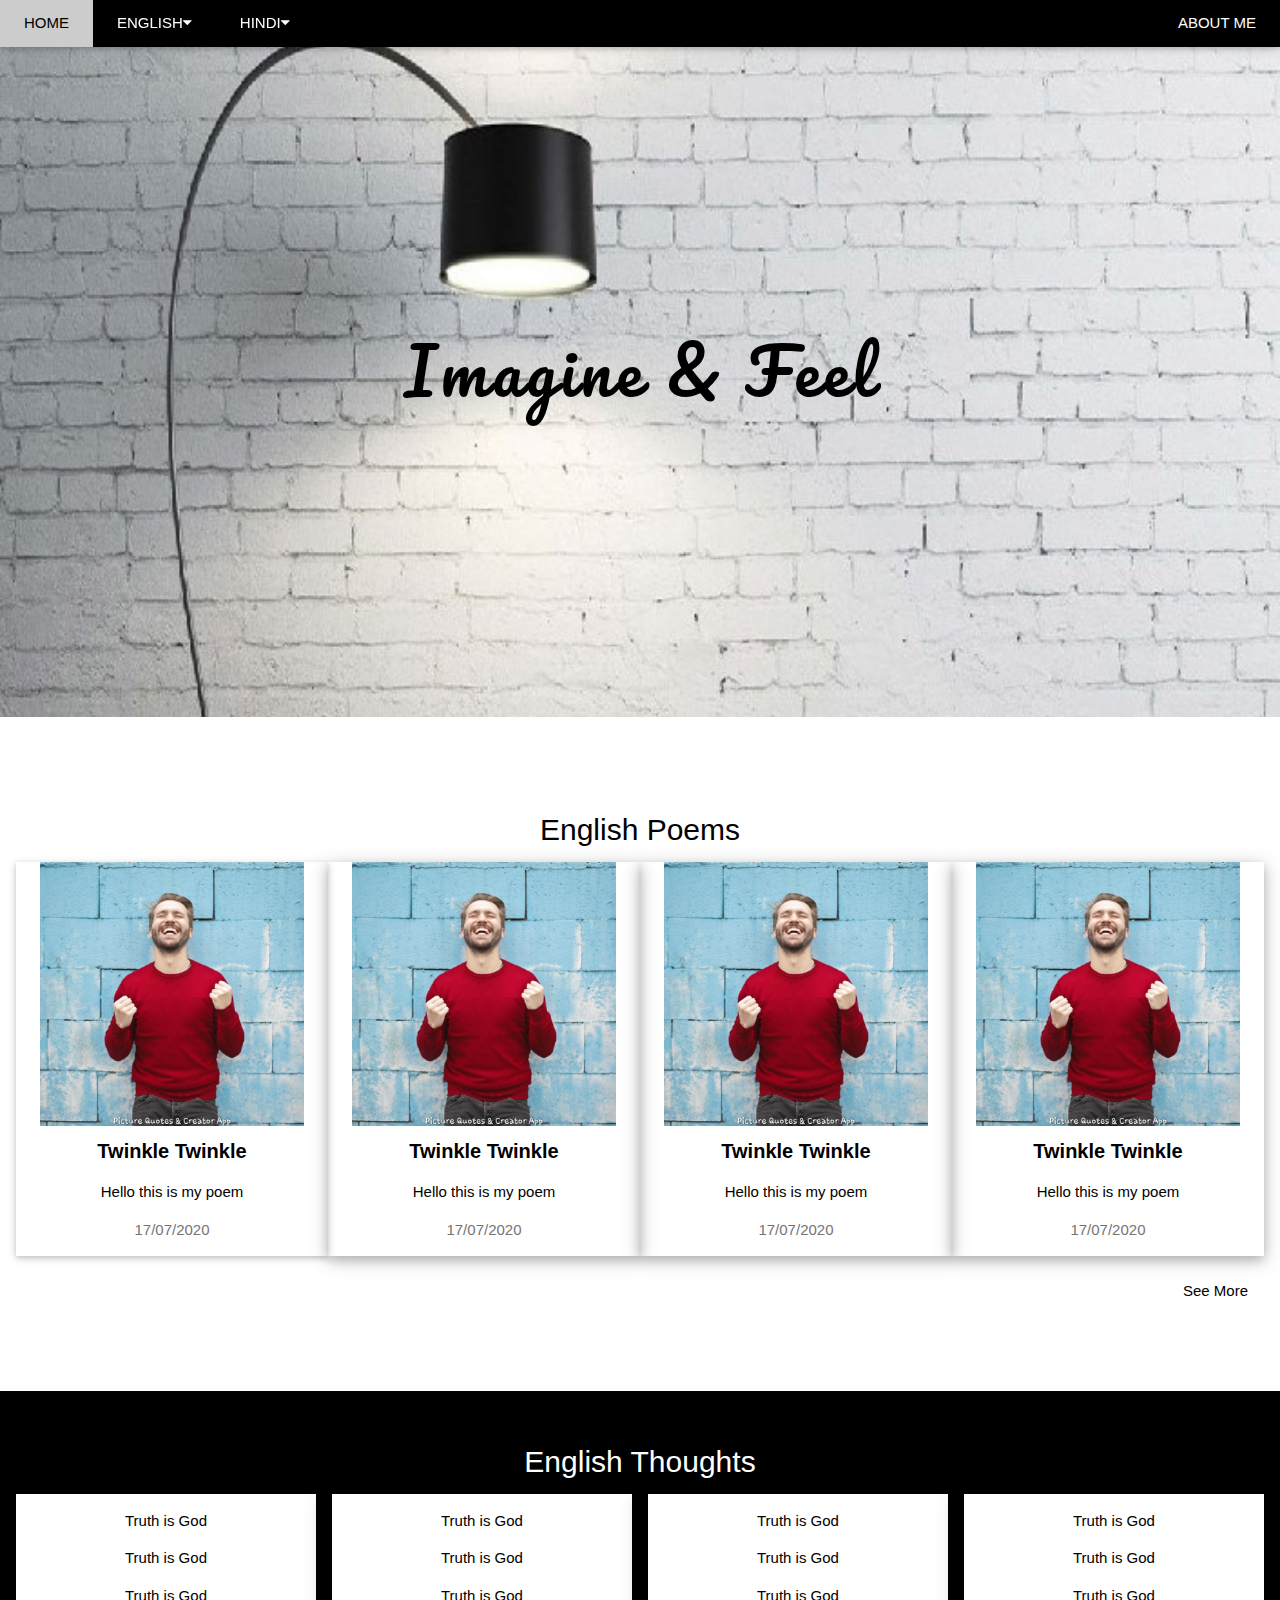
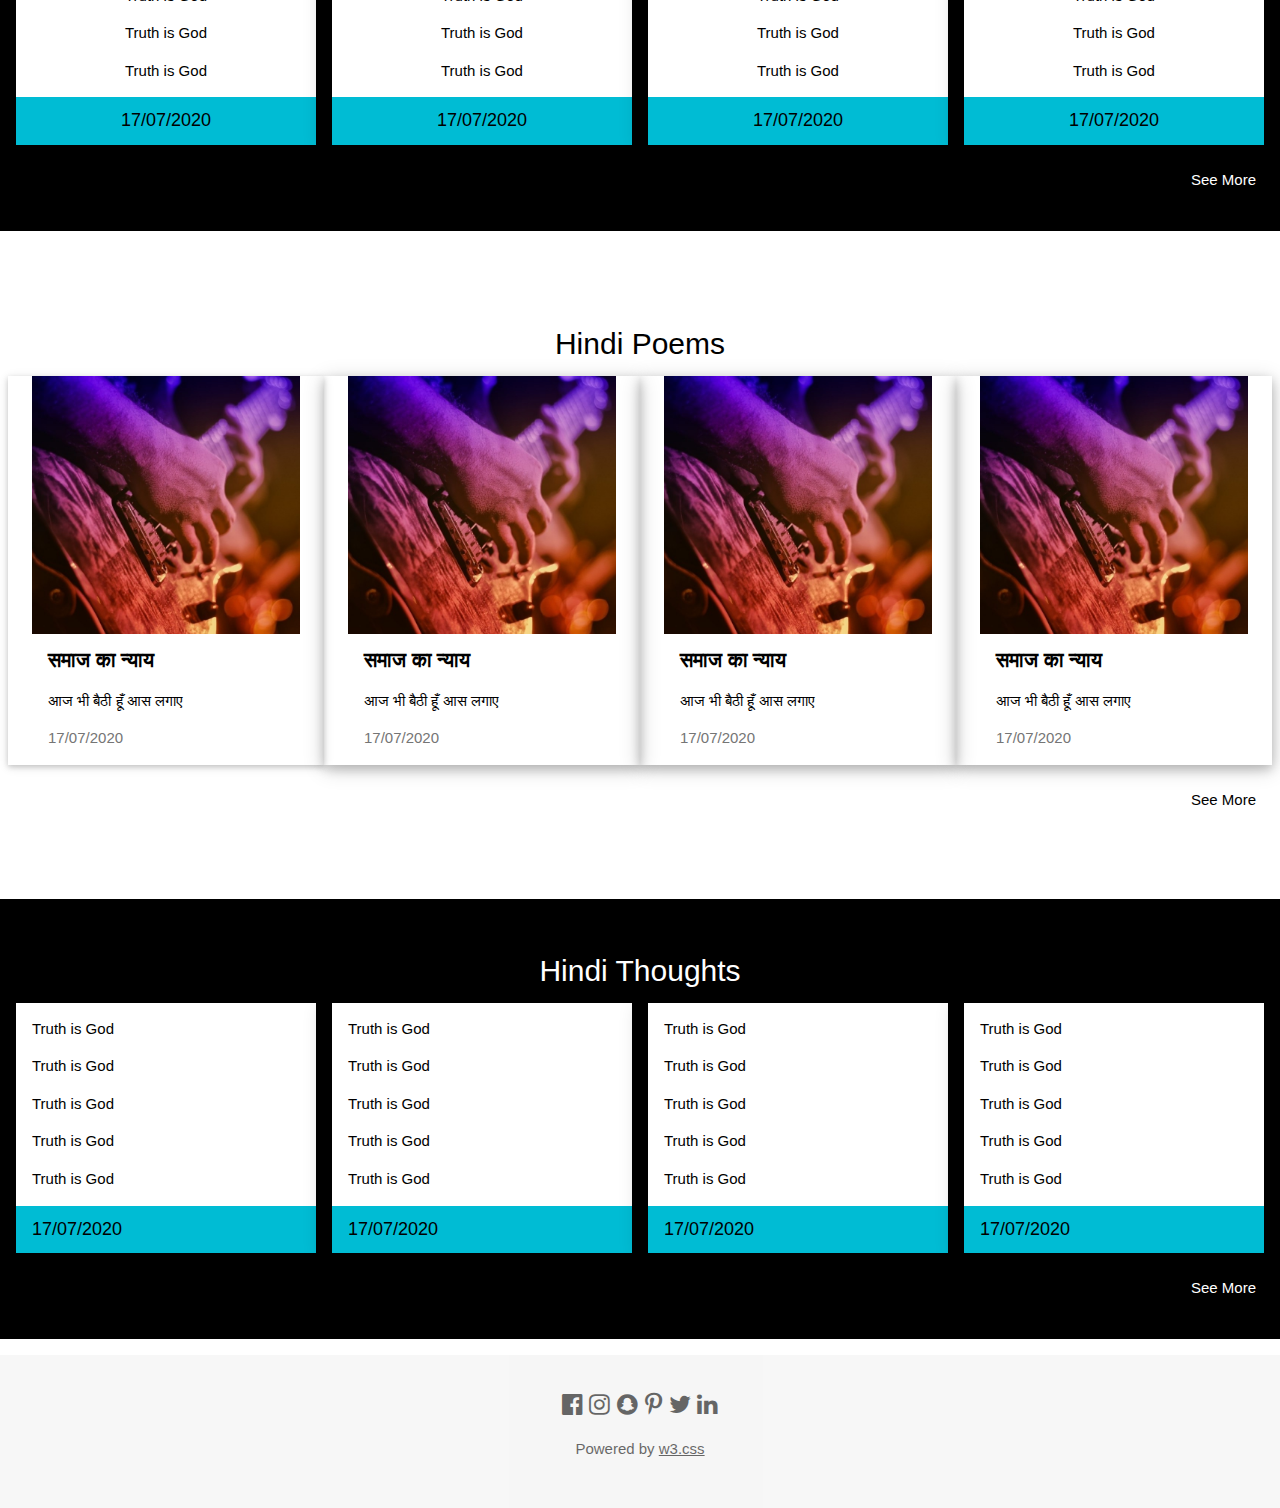
==== commit c9ee43ba: "fs" ====
--- a/index.html
+++ b/index.html
@@ -25,16 +25,16 @@
     <div class="w3-dropdown-hover w3-hide-small">
       <button class="w3-padding-large w3-button w3-right" title="English">ENGLISH<i class="fa fa-caret-down"></i></button>     
       <div class="w3-dropdown-content w3-bar-block w3-card-4 w3-right">
-        <a href="#englishp" class="w3-bar-item w3-button">POEMS</a>
-        <a href="#englisht" class="w3-bar-item w3-button">THOUGHTS</a>
+        <a href="englishp.html" class="w3-bar-item w3-button">POEMS</a>
+        <a href="englisht.html" class="w3-bar-item w3-button">THOUGHTS</a>
       </div>
     </div>
 
     <div class="w3-dropdown-hover w3-hide-small">
       <button class="w3-padding-large w3-button w3-right" title="Hindi">HINDI<i class="fa fa-caret-down"></i></button>     
       <div class="w3-dropdown-content w3-bar-block w3-card-4 w3-right">
-        <a href="#hindip" class="w3-bar-item w3-button">POEMS</a>
-        <a href="#hindit" class="w3-bar-item w3-button">THOUGHTS</a>
+        <a href="hindip.html" class="w3-bar-item w3-button">POEMS</a>
+        <a href="hindit.html" class="w3-bar-item w3-button">THOUGHTS</a>
       </div>
     </div>
 
@@ -53,7 +53,8 @@
 
 <div class="w3-display-container w3-wide">
   <img src="main.jpg" class="w3-image" style="width:100%">
-  <div class="w3-display-middle"><h1 class="w3-jumbo w3-text-black w3-animate-fading" style="font-family: 'Pacifico', cursive;">Imagine & Feel</h1></div>
+  <div class="w3-display-middle"><h1 class="w3-jumbo w3-hide-small w3-text-black w3-animate-fading" style="font-family: 'Pacifico', cursive;">Imagine & Feel</h1></div>
+  <div class="w3-display-middle"><h1 class="w3-large w3-hide-large w3-text-black w3-animate-fading" style="font-family: 'Pacifico', cursive;">Imagine & Feel</h1></div>
 
 </div>
 
@@ -104,6 +105,9 @@
       <p class="w3-text-gray">17/07/2020</p>
     </div>
   </div>
+</div>
+<div>
+ <a href="englishp.html"><button class="w3-btn w3-right w3-round-xxlarge">See More</button></a>
 </div>
 </div>
 <div>
@@ -232,6 +236,9 @@
     </div>
   </div>
 </div>
+<div>
+ <a href="hindip.html"><button class="w3-btn w3-right w3-round-xxlarge">See More</button></a>
+</div>
 </div>
 <div>
  <a href="hindip.html"><button class="w3-btn w3-right w3-round-xxlarge">See More</button></a>
@@ -288,7 +295,7 @@
 
 	</div>
 
-	<div class="w3-card-4 w3-col l3 m6 w3-margin-bottom">
+	<div class="w3-card-4 w3-col l3 m3 s6 w3-margin-bottom">
 
 	<div class="w3-container w3-white">
 	  <p>Truth is God</p>
